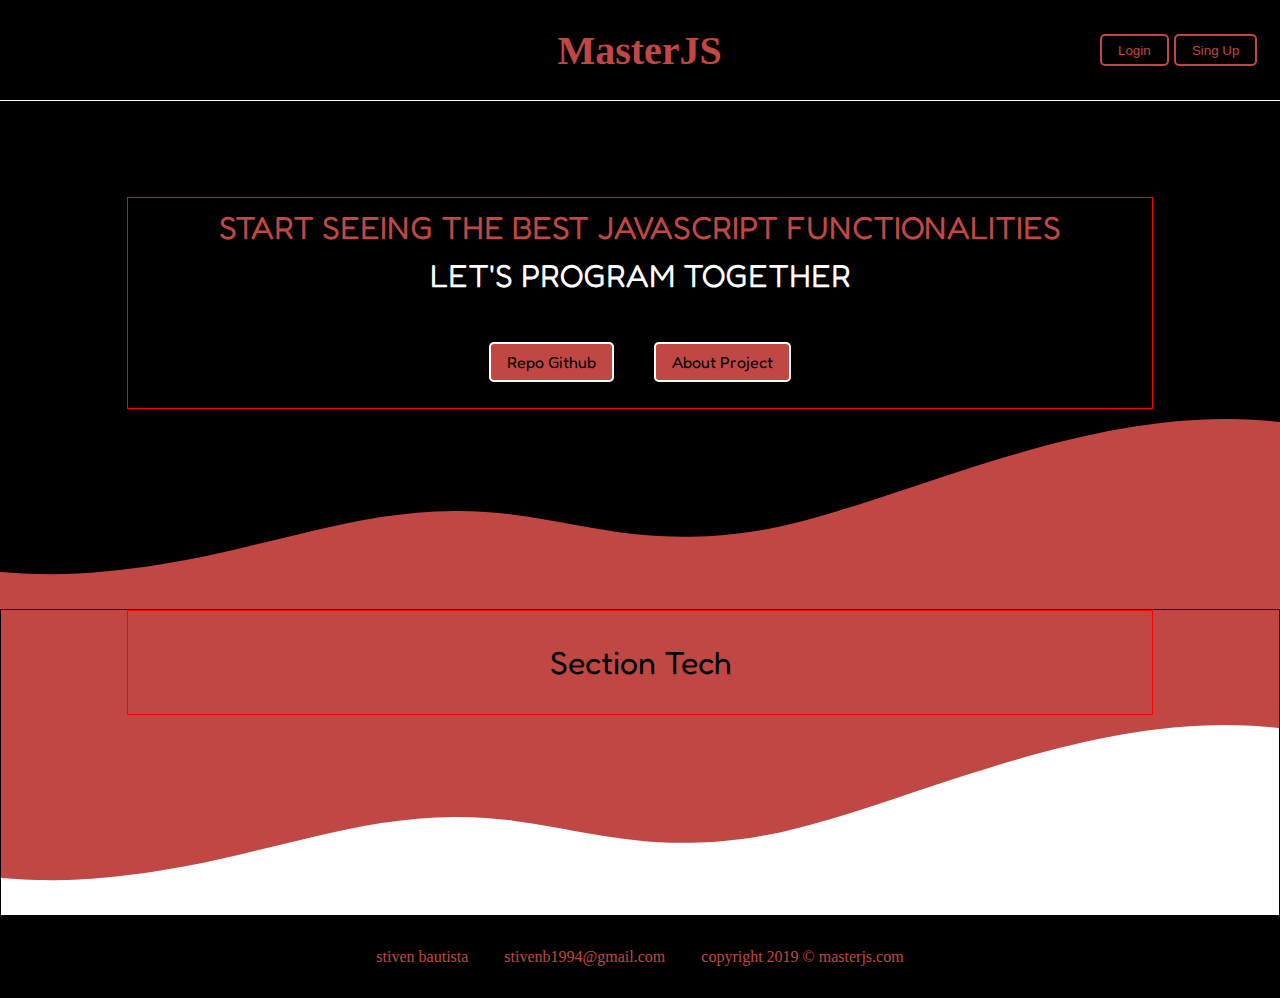
==== index.html @ a0991b19 "add first index section" ====
<!DOCTYPE html>
<html lang="en">
<head>
    <meta charset="UTF-8">
    <title>MasterJS</title>
    <meta name="viewport" content="width=device-width, initial-scale=1.0">
    <link rel="shortcut icon" href="./image/favicon.ico" type="image/x-icon">
    <link rel="stylesheet" href="./css/main.css">
    <link rel="stylesheet" href="./css/svg-style.css">
    <script type="text/javascript" src="./js/main.js"></script>
</head>
<body>
    <div class="svg">
        <svg aria-hidden="true" style="position: absolute; width: 0; height: 0; overflow: hidden;" version="1.1" xmlns="http://www.w3.org/2000/svg" xmlns:xlink="http://www.w3.org/1999/xlink">
            <defs>
                <symbol id="icon-menu" viewBox="0 0 32 32">
                    <title>menu</title>
                    <path fill="#C14744" d="M2 6h28v6h-28zM2 14h28v6h-28zM2 22h28v6h-28z"></path>
                </symbol>
                <symbol id="icon-olas" viewBox="0 0 1000 300" preserveAspectRatio="none">
                    <path fill="#c14744" d="M 1000 299 l 2 -279 c -155 -36 -310 135 -415 164 c -102.64 28.35 -149 -32 -232 -31 c -80 1 -142 53 -229 80 c -65.54 20.34 -101 15 -126 11.61 v 54.39 z"></path> 
                    <path fill="#c14744" d="M 1000 286 l 2 -252 c -157 -43 -302 144 -405 178 c -101.11 33.38 -159 -47 -242 -46 c -80 1 -145.09 54.07 -229 87 c -65.21 25.59 -104.07 16.72 -126 10.61 v 22.39 z"></path> 
                    <path fill="#c14744" d="M 1000 300 l 1 -230.29 c -217 -12.71 -300.47 129.15 -404 156.29 c -103 27 -174 -30 -257 -29 c -80 1 -130.09 37.07 -214 70 c -61.23 24 -108 15.61 -126 10.61 v 22.39 z"></path>
                </symbol>
            </defs>
        </svg>
    </div>

    <header class="header header-index">
        <div class="header-menu">
            <button class="header__menu-button">
                <svg class="icon icon-menu"><use xlink:href="#icon-menu"></use></svg>
            </button>            
        </div>
        <div class="header-center">
            <h1 class="header-title header-title-big">MasterJS</h1>
        </div>
        <div class="header-right">           
            <button class="login-button">
                <a class="link" href="./views/login.html">login</a>
            </button>
            <button class="logout-button">
                <a class="link" href="#">sing up</a>
            </button>
        </div>
    </header>

    <section class="section section-start">
        <div class="wrapper">
            <p class="section-start__text">start seeing the best javascript functionalities</p>
            <p class="section-start__text white">let's program together</p>

            <a href="#" class="link section-start__link">
                <span class="section-start__button">
                    repo github
                </span>
            </a>
            <a href="#" class="link section-start__link">
                <span class="section-start__button">
                    about project
                </span>
            </a>
        </div>
        <div class="waves-shape-wrap" data-front="" data-style="waves_opacity_alt" data-position="bottom" bis_skin_checked="1">
            <svg class="waves-shape" ><use xlink:href="#icon-olas"></use></svg>
        </div>
    </section>

    <section class="section section-tech">
        <div class="wrapper">
            <p class="section-tech__text">section tech</p>            
        </div>
        <div class="waves-shape-wrap" style="height:200px;" data-front="" data-style="waves_opacity_alt" data-position="bottom" bis_skin_checked="1">
            <svg class="waves-shape" fill="#ffffff" xmlns="http://www.w3.org/2000/svg" viewBox="0 0 1000 300" preserveAspectRatio="none">  
                <path d="M 1000 299 l 2 -279 c -155 -36 -310 135 -415 164 c -102.64 28.35 -149 -32 -232 -31 c -80 1 -142 53 -229 80 c -65.54 20.34 -101 15 -126 11.61 v 54.39 z"></path>
                <path d="M 1000 286 l 2 -252 c -157 -43 -302 144 -405 178 c -101.11 33.38 -159 -47 -242 -46 c -80 1 -145.09 54.07 -229 87 c -65.21 25.59 -104.07 16.72 -126 10.61 v 22.39 z"></path> 
                <path d="M 1000 300 l 1 -230.29 c -217 -12.71 -300.47 129.15 -404 156.29 c -103 27 -174 -30 -257 -29 c -80 1 -130.09 37.07 -214 70 c -61.23 24 -108 15.61 -126 10.61 v 22.39 z"></path>
            </svg>
        </div>
    </section>

    <footer class="footer-section">
        <ul class="footer-section__list list">
            <li class="footer-section__list-item">stiven bautista</li>            
            <li class="footer-section__list-item">stivenb1994@gmail.com</li>
            <li class="footer-section__list-item">copyright 2019 &copy; masterjs.com</li>
        </ul>
    </footer>
</body>
</html>
---- css/main.css ----
@import url('https://fonts.googleapis.com/css?family=Fredoka+One&display=swap');

.nada {
    box-sizing: border-box;
    vertical-align: middle; /*Determina la alineación vertical de los contenidos de un elemento*/
    line-height: normal; /*Permite establecer la altura de línea de los elementos*/
    box-shadow: azure;
    text-decoration: none;
    text-transform: capitalize;
    text-indent: 1em; /*Tabula desde la izquierda la primera línea del texto original*/
    letter-spacing: .2em; /*Permite establecer el espacio entre las letras que forman las palabras del texto*/
    word-spacing: .4em; /*Permite establecer el espacio entre las palabras que forman el texto*/
    white-space: normal; /*Establece el tratamiento de los espacios en blanco del texto*/
}
/* Pseudo-elementos css  :first-line, :first-letter */
/* Pseudo-clases css :link, :visited, :hover, :active | :focus */
/* :nth-child(odd) or (even) or numero (2)  || :first-child or :last-child */
/* (vh) medida view height del viuport, (vw) medida view weight del viuport */
body {
    margin: 0;
    padding: 0;
    font-size: 10px;
    height: 100vh;
    font-family: 'Times New Roman', Times, serif;
    /* display: flex;
    flex-direction: column;
    justify-content: start; */
}

.header {
    background-color: #000;
    display: flex;
    justify-content: space-between;
    align-items: center;
    height: 60px;
    padding: 0 2em;
    border-bottom: 1px solid #FFF;
}

.header-index {
    height: 10em;
}

.header-menu {
    width: 162px;
}

.header__menu-button {
    padding: 0;
    background: transparent;
    border: none;
    cursor: pointer;
}

.header-left {
    display: flex;
    align-items: center;
}

.header-right {
    display: flex;
    align-items: center;
    justify-content: space-around;
    /* width: 120px; */
    /* margin-right: 1.5em; */
}

.header-center {
    /* margin-left: 1.5em; */
}

.header-title {
    font-size: 1.5rem;
    display: inline-block;
    color: #C14744;
}

.header-title-big {
    font-size: 2.5rem;
}

.login-button, .logout-button {
    border: 2px solid #C14744;
    color: #C14744;
    border-radius: 5px;
    margin: 0 .2em;
    padding: .5em 1.2em;
    background: #000;
}

.header-form {
    display: inline-block;
    margin-left: 2em;
}

.header-search {
    width: 250px;
    padding: .4em;
    border: none;
    border-radius: 3px;
}

.header__img {
    width: 35px;
    border-radius: 50%;
    border: 2px solid #C14744;
    cursor: pointer;
}

.header-nav {

}

.header__btn-add, .header__btn-projects {
    background: transparent;
    border: none;
    cursor: pointer;
}

.list {
    list-style-type: none;
    margin: auto 2em;
    padding: 0;
}

.header-nav-list {
    display: inline-block;
    border: 1px solid;
    text-align: center;
}

.header-nav-list-link {
    font-size: 1rem;
    display: inline-block;
    padding: .5em;
    font-weight: bold;
    transition: 1s;
}

.wrapper {
    border: 1px solid red;
    max-width: 1024px;
    margin: 0 auto;
}

.section {
    font-size: 2rem;
    text-align: center;
    font-family: 'Fredoka One', cursive;
}

.section-start {
    padding-top: 3em;
    color: #C14744;
    text-transform: uppercase;
    background-color: #000;
}

.section-tech {
    border: 1px solid #000;
    color: #000;
    background-color: #C14744;
    text-transform: capitalize;
}

.section-start__text {
    margin: .3em 0;
}

.section-tech__text {
    text-align: center;
}

.link {
    text-decoration: none;
    text-transform: capitalize;
    color: #C14744;
}

.white {
    color: #FFF;
}

.section-start__link {
    display: inline-block;
    margin: 1em 0;
}

.section-start__button {
    border: 2px solid #FFF;
    padding: .5em 1em;
    font-size: 1rem;
    color: #000;
    border-radius: 5px;
    margin: 0 1em;
    text-transform: capitalize;
    background-color: #C14744;
}

.section-start__button:hover {
    transform: scale(0.5);
}

.waves-shape-wrap {
    height: 200px;
    z-index: 3;
    transform: translateZ(0);
    vertical-align: baseline;
    font-size: 100%;
}
.waves-shape {
    width: 100%;
    left: 0;
    bottom: 0;
    height: 100%;
    position: absolute;
}

.footer-section {
    background: aqua;
    text-align: center;
    background: #000;
    font-size: 1rem;
}

.footer-section__list {
    padding: 1em;
}

.footer-section__list-item {
    display: inline-block;
    margin: 1em;
    color: #C14744;
}

.section-login {
    background: #2d253a url("./image/font-login.jpg") no-repeat center bottom;
    height: 100vh;
    display: flex;
    position: relative;
    flex-direction: column;
    align-items: center;
}

.login-login__all {
    width: 400px;
    text-align: center;
    border-radius: 4px;
    box-shadow: 0 0 5px 5px rgba(0,0,0,0.1);
    margin: auto;
    font-family: fantasy;
}

.login-top {
    background: #ffc600;
    border-bottom: 5px solid #F3C010;
    padding: 1em;
    position: relative;
}

.login-form {
    padding: 1em;
    text-align: center;
    background: #fff;
    position: relative;
}

.login-image-content {
    border: 5px solid rgba(255, 198, 0, 0.4);
    width: 80px;
    height: 80px;
    border-radius: 50%;
    position: absolute;
    display: flex;
    justify-content: center;
    align-items: center;
    background-color: #FFF;
    left: 155px;
    top: -45px;
}

.login-title {
    font-size: 2.5rem;
    margin-top: 1em;
    margin-bottom: .5em;
    font-family: fantasy;
    color: #2d253a;
}

.login-form__user, .login-form__password, .login-form__submit, .login-form__cancel {
    display: inline-block;
    border: 2px solid #99B0F0;
    border-radius: 5px;
    padding: .7em;
    margin: .5em;
    text-transform: capitalize;
    font-size: 1rem;
}

.login-form__user, .login-form__password {
    width: 320px;
    background: rgba(160, 150, 150, 0.2);
    font-family: fantasy;
}

.login-form__user:focus, .login-form__password:focus {
    border: 2px solid #4D78F0;
    outline: none; /* quita el borde por defecto del input */    
}

.link-btn-cancel {
    color: #2d253a;
}

.login-form__submit, .login-form__cancel {
    width: 45%;
    height: 50px;
    cursor: pointer;
    background: #ffc600;
    margin: .5em 0;
    border: 2px solid #F3C010;
    border-radius: 2px;
    font-family: fantasy;
    font-size: 1.2rem;
    color: #2d253a;
    padding: .3em;
}

.login-form__submit:focus, .login-form__cancel:focus, .login-form__submit:hover, .login-form__cancel:hover {
    border: 2px solid #4D78F0;
}

.copyright-message {
    color: #FFF;
    position: absolute;
    font-family: cursive;
    font-size: .7rem;
    bottom: -25px;
    left: 0;
    width: 100%;
}

.error-message {
    color: #FFF;
    position: absolute;
    font-size: 1rem;
    font-family: fantasy;
    letter-spacing: .4px;
    padding: .5em 2em;
    border-radius: 5px;
    background: #1e8449;
    text-align: center;
    box-shadow: 0 0 5px 5px rgba(0,0,0,0.1);
    transition: .5s;
    left: 0%;
    visibility: hidden;
}

.visible {
    visibility: visible;
    left: 40%;
}

.element-absolute {
    position: absolute;
    cursor: pointer;
    left: 10px;
    top: 9px;
}

@media screen and (min-width: 500px) {
    
}

@media screen and (min-width: 768px) {
    .icon-menu {
        visibility: hidden;
    }
}
---- css/svg-style.css ----
.svg {
    display: none;
}

.icon {
    display: inline-block;
    width: 1em;
    height: 1em;
    stroke-width: 0;
    stroke: currentColor;
    fill: currentColor;
}

.icon-plus {
    width: 1.5em;
    height: 1.5em;
}

.icon-stack, .icon-menu {
    width: 1.8em;
    height: 1.8em;
}

.icon-enter, .icon-cancel-circle {
    vertical-align: middle;
    margin-right: .1em;
}

.icon-key2 {
    width: 4em;
    height: 4em;
}
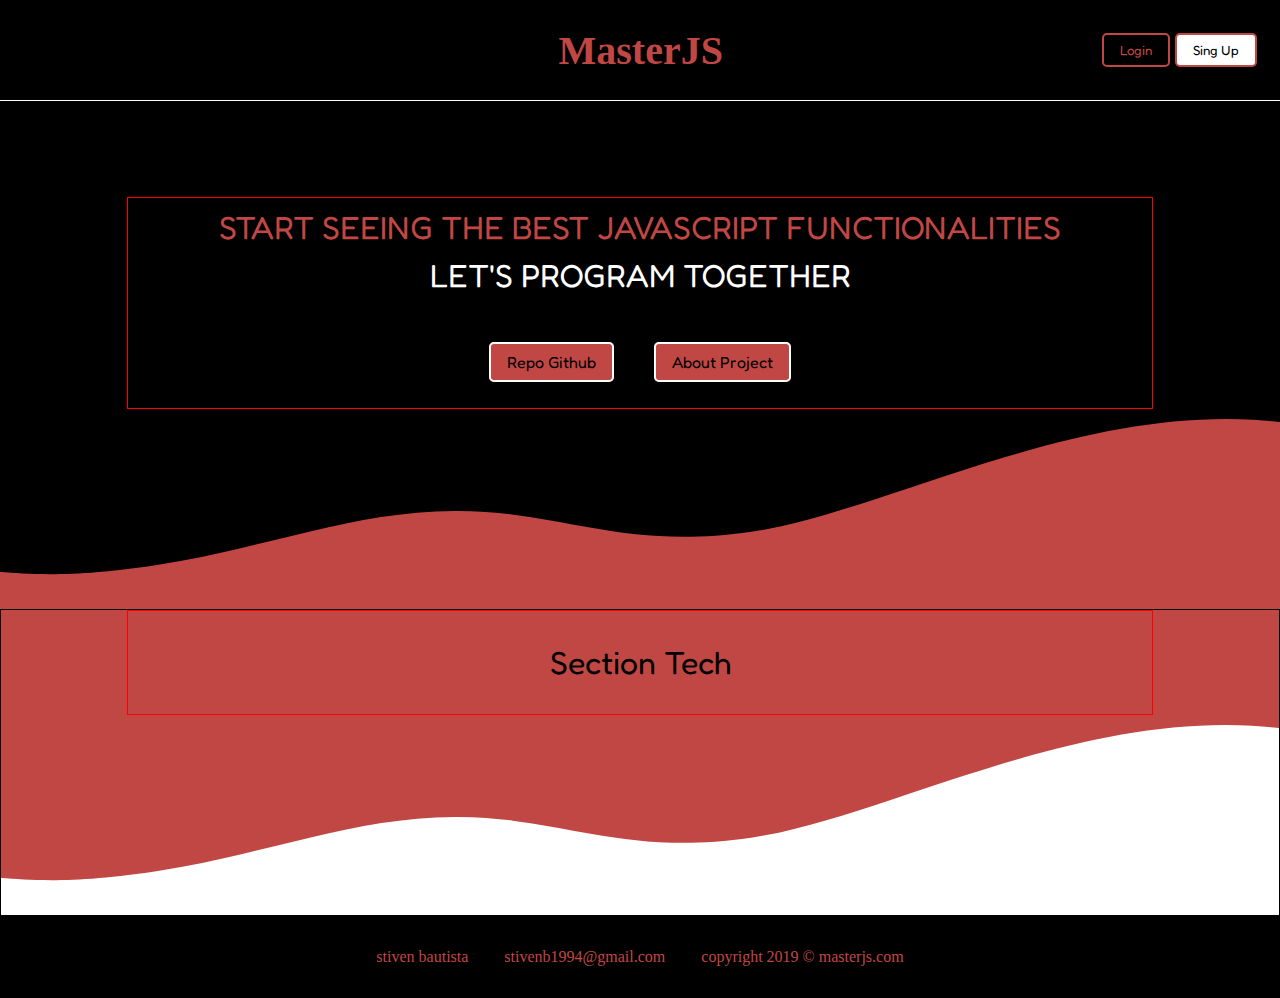
==== commit 6031fda9: "add css variables and resolve bug" ====
--- a/index.html
+++ b/index.html
@@ -18,9 +18,9 @@
                     <path fill="#C14744" d="M2 6h28v6h-28zM2 14h28v6h-28zM2 22h28v6h-28z"></path>
                 </symbol>
                 <symbol id="icon-olas" viewBox="0 0 1000 300" preserveAspectRatio="none">
-                    <path fill="#c14744" d="M 1000 299 l 2 -279 c -155 -36 -310 135 -415 164 c -102.64 28.35 -149 -32 -232 -31 c -80 1 -142 53 -229 80 c -65.54 20.34 -101 15 -126 11.61 v 54.39 z"></path> 
-                    <path fill="#c14744" d="M 1000 286 l 2 -252 c -157 -43 -302 144 -405 178 c -101.11 33.38 -159 -47 -242 -46 c -80 1 -145.09 54.07 -229 87 c -65.21 25.59 -104.07 16.72 -126 10.61 v 22.39 z"></path> 
-                    <path fill="#c14744" d="M 1000 300 l 1 -230.29 c -217 -12.71 -300.47 129.15 -404 156.29 c -103 27 -174 -30 -257 -29 c -80 1 -130.09 37.07 -214 70 c -61.23 24 -108 15.61 -126 10.61 v 22.39 z"></path>
+                    <path d="M 1000 299 l 2 -279 c -155 -36 -310 135 -415 164 c -102.64 28.35 -149 -32 -232 -31 c -80 1 -142 53 -229 80 c -65.54 20.34 -101 15 -126 11.61 v 54.39 z"></path> 
+                    <path d="M 1000 286 l 2 -252 c -157 -43 -302 144 -405 178 c -101.11 33.38 -159 -47 -242 -46 c -80 1 -145.09 54.07 -229 87 c -65.21 25.59 -104.07 16.72 -126 10.61 v 22.39 z"></path> 
+                    <path d="M 1000 300 l 1 -230.29 c -217 -12.71 -300.47 129.15 -404 156.29 c -103 27 -174 -30 -257 -29 c -80 1 -130.09 37.07 -214 70 c -61.23 24 -108 15.61 -126 10.61 v 22.39 z"></path>
                 </symbol>
             </defs>
         </svg>
@@ -35,13 +35,9 @@
         <div class="header-center">
             <h1 class="header-title header-title-big">MasterJS</h1>
         </div>
-        <div class="header-right">           
-            <button class="login-button">
-                <a class="link" href="./views/login.html">login</a>
-            </button>
-            <button class="logout-button">
-                <a class="link" href="#">sing up</a>
-            </button>
+        <div class="header-right">         
+            <a class="link" href="./views/login.html"><button class="login-button bg-color-black">login</button></a>
+            <a class="link" href="#"><button class="logout-button bg-color-white">sing up</button></a>
         </div>
     </header>
 
@@ -61,21 +57,17 @@
                 </span>
             </a>
         </div>
-        <div class="waves-shape-wrap" data-front="" data-style="waves_opacity_alt" data-position="bottom" bis_skin_checked="1">
-            <svg class="waves-shape" ><use xlink:href="#icon-olas"></use></svg>
+        <div class="waves-shape-wrap" data-style="waves_opacity_alt" data-position="bottom" bis_skin_checked="1">
+            <svg class="waves-shape" fill="#C14744"><use xlink:href="#icon-olas"></use></svg>
         </div>
     </section>
 
     <section class="section section-tech">
         <div class="wrapper">
-            <p class="section-tech__text">section tech</p>            
+            <p class="section-tech__text">section tech</p>
         </div>
-        <div class="waves-shape-wrap" style="height:200px;" data-front="" data-style="waves_opacity_alt" data-position="bottom" bis_skin_checked="1">
-            <svg class="waves-shape" fill="#ffffff" xmlns="http://www.w3.org/2000/svg" viewBox="0 0 1000 300" preserveAspectRatio="none">  
-                <path d="M 1000 299 l 2 -279 c -155 -36 -310 135 -415 164 c -102.64 28.35 -149 -32 -232 -31 c -80 1 -142 53 -229 80 c -65.54 20.34 -101 15 -126 11.61 v 54.39 z"></path>
-                <path d="M 1000 286 l 2 -252 c -157 -43 -302 144 -405 178 c -101.11 33.38 -159 -47 -242 -46 c -80 1 -145.09 54.07 -229 87 c -65.21 25.59 -104.07 16.72 -126 10.61 v 22.39 z"></path> 
-                <path d="M 1000 300 l 1 -230.29 c -217 -12.71 -300.47 129.15 -404 156.29 c -103 27 -174 -30 -257 -29 c -80 1 -130.09 37.07 -214 70 c -61.23 24 -108 15.61 -126 10.61 v 22.39 z"></path>
-            </svg>
+        <div class="waves-shape-wrap" data-style="waves_opacity_alt" data-position="bottom" bis_skin_checked="1">
+            <svg class="waves-shape" fill="#FFF"><use xlink:href="#icon-olas"></use></svg>
         </div>
     </section>
 
--- a/css/main.css
+++ b/css/main.css
@@ -1,12 +1,10 @@
-@import url('https://fonts.googleapis.com/css?family=Fredoka+One&display=swap');
+@import "variables.css";
 
 .nada {
     box-sizing: border-box;
     vertical-align: middle; /*Determina la alineación vertical de los contenidos de un elemento*/
     line-height: normal; /*Permite establecer la altura de línea de los elementos*/
     box-shadow: azure;
-    text-decoration: none;
-    text-transform: capitalize;
     text-indent: 1em; /*Tabula desde la izquierda la primera línea del texto original*/
     letter-spacing: .2em; /*Permite establecer el espacio entre las letras que forman las palabras del texto*/
     word-spacing: .4em; /*Permite establecer el espacio entre las palabras que forman el texto*/
@@ -19,22 +17,25 @@
 body {
     margin: 0;
     padding: 0;
-    font-size: 10px;
+    font-size: var(--font-size-main);
     height: 100vh;
-    font-family: 'Times New Roman', Times, serif;
-    /* display: flex;
+    font-family: var(--font-family-logo);
+}
+
+.centrado-total {
+    display: flex;
     flex-direction: column;
-    justify-content: start; */
+    justify-content: space-between;
 }
 
 .header {
-    background-color: #000;
+    background-color: var(--bg-color-first);
     display: flex;
     justify-content: space-between;
     align-items: center;
     height: 60px;
     padding: 0 2em;
-    border-bottom: 1px solid #FFF;
+    border-bottom: 1px solid var(--bg-color-third);
 }
 
 .header-index {
@@ -70,9 +71,9 @@
 }
 
 .header-title {
-    font-size: 1.5rem;
-    display: inline-block;
-    color: #C14744;
+    font-size: var(--font-size-logo);
+    display: inline-block;
+    color: var(--bg-color-second);
 }
 
 .header-title-big {
@@ -80,12 +81,23 @@
 }
 
 .login-button, .logout-button {
-    border: 2px solid #C14744;
-    color: #C14744;
+    border: 2px solid var(--bg-color-second);
+    color: var(--bg-color-second);
+    cursor: pointer;
+    text-transform: capitalize;
     border-radius: 5px;
-    margin: 0 .2em;
-    padding: .5em 1.2em;
-    background: #000;
+    margin: var(--margin-little-button);
+    padding: var(--padding-little-button);
+    font-family: var(--font-family-main);
+}
+
+.bg-color-black {
+    background-color: var(--bg-color-first);
+}
+
+.bg-color-white {
+    background-color: var(--bg-color-third);
+    color: var(--bg-color-first);
 }
 
 .header-form {
@@ -103,7 +115,7 @@
 .header__img {
     width: 35px;
     border-radius: 50%;
-    border: 2px solid #C14744;
+    border: 2px solid var(--bg-color-second);
     cursor: pointer;
 }
 
@@ -130,7 +142,7 @@
 }
 
 .header-nav-list-link {
-    font-size: 1rem;
+    font-size: var(--font-size-nav);
     display: inline-block;
     padding: .5em;
     font-weight: bold;
@@ -139,27 +151,27 @@
 
 .wrapper {
     border: 1px solid red;
-    max-width: 1024px;
+    max-width: var(--screen-large);
     margin: 0 auto;
 }
 
 .section {
-    font-size: 2rem;
-    text-align: center;
-    font-family: 'Fredoka One', cursive;
+    font-size: var(--font-size-title-section);
+    text-align: center;
+    font-family: var(--font-family-main);
 }
 
 .section-start {
     padding-top: 3em;
-    color: #C14744;
+    color: var(--bg-color-second);
     text-transform: uppercase;
-    background-color: #000;
+    background-color: var(--bg-color-first);
 }
 
 .section-tech {
     border: 1px solid #000;
-    color: #000;
-    background-color: #C14744;
+    color: var(--bg-color-first);
+    background-color: var(--bg-color-second);
     text-transform: capitalize;
 }
 
@@ -174,31 +186,30 @@
 .link {
     text-decoration: none;
     text-transform: capitalize;
-    color: #C14744;
+    color: var(--bg-color-second);
 }
 
 .white {
-    color: #FFF;
+    color: var(--bg-color-third);
 }
 
 .section-start__link {
     display: inline-block;
-    margin: 1em 0;
+    margin: 1em .5em;
 }
 
 .section-start__button {
-    border: 2px solid #FFF;
+    border: 2px solid var(--bg-color-third);
     padding: .5em 1em;
-    font-size: 1rem;
-    color: #000;
+    font-size: var(--font-size-normal-button);
+    color: var(--bg-color-first);
     border-radius: 5px;
-    margin: 0 1em;
-    text-transform: capitalize;
-    background-color: #C14744;
+    text-transform: capitalize;
+    background-color: var(--bg-color-second);
 }
 
 .section-start__button:hover {
-    transform: scale(0.5);
+    transform: scale(1.1);
 }
 
 .waves-shape-wrap {
@@ -217,9 +228,8 @@
 }
 
 .footer-section {
-    background: aqua;
-    text-align: center;
-    background: #000;
+    text-align: center;
+    background-color: var(--bg-color-first);
     font-size: 1rem;
 }
 
@@ -230,7 +240,7 @@
 .footer-section__list-item {
     display: inline-block;
     margin: 1em;
-    color: #C14744;
+    color: var(--bg-color-second);
 }
 
 .section-login {
@@ -242,18 +252,18 @@
     align-items: center;
 }
 
-.login-login__all {
+.login-all {
     width: 400px;
     text-align: center;
-    border-radius: 4px;
+    border-radius: 4px;  /*No logrado aun*/
     box-shadow: 0 0 5px 5px rgba(0,0,0,0.1);
     margin: auto;
-    font-family: fantasy;
+    font-family: var(--font-family-main);
 }
 
 .login-top {
-    background: #ffc600;
-    border-bottom: 5px solid #F3C010;
+    background-color: var(--bg-color-quarter);
+    border-bottom: 5px solid var(--bg-color-shadow-quarter);
     padding: 1em;
     position: relative;
 }
@@ -261,7 +271,7 @@
 .login-form {
     padding: 1em;
     text-align: center;
-    background: #fff;
+    background-color: var(--bg-color-third);
     position: relative;
 }
 
@@ -274,64 +284,55 @@
     display: flex;
     justify-content: center;
     align-items: center;
-    background-color: #FFF;
+    background-color: var(--bg-color-third);
     left: 155px;
     top: -45px;
 }
 
 .login-title {
-    font-size: 2.5rem;
+    font-size: var(--font-size-title-form);
     margin-top: 1em;
     margin-bottom: .5em;
-    font-family: fantasy;
-    color: #2d253a;
+    color: var(--bg-color-first);
 }
 
 .login-form__user, .login-form__password, .login-form__submit, .login-form__cancel {
     display: inline-block;
-    border: 2px solid #99B0F0;
+    border: 2px solid var(--border-color-input);
     border-radius: 5px;
-    padding: .7em;
-    margin: .5em;
-    text-transform: capitalize;
-    font-size: 1rem;
+    padding: var(--padding-input);
+    margin: var(--margin-input);
+    text-transform: capitalize;
+    font-size: var(--font-size-input-form);
 }
 
 .login-form__user, .login-form__password {
     width: 320px;
-    background: rgba(160, 150, 150, 0.2);
-    font-family: fantasy;
-}
-
-.login-form__user:focus, .login-form__password:focus {
-    border: 2px solid #4D78F0;
-    outline: none; /* quita el borde por defecto del input */    
-}
-
-.link-btn-cancel {
-    color: #2d253a;
+    background: var(--bg-color-input);
+    font-family: var(--font-family-main);
 }
 
 .login-form__submit, .login-form__cancel {
     width: 45%;
     height: 50px;
     cursor: pointer;
-    background: #ffc600;
+    background-color: var(--bg-color-quarter);
     margin: .5em 0;
-    border: 2px solid #F3C010;
+    border: 2px solid var(--bg-color-shadow-quarter);
     border-radius: 2px;
-    font-family: fantasy;
+    font-family: var(--font-family-main);
     font-size: 1.2rem;
-    color: #2d253a;
+    color: var(--bg-color-first);
     padding: .3em;
 }
 
-.login-form__submit:focus, .login-form__cancel:focus, .login-form__submit:hover, .login-form__cancel:hover {
-    border: 2px solid #4D78F0;
+.login-form__user:focus, .login-form__password:focus, .login-form__submit:focus, .login-form__cancel:focus, .login-form__submit:hover, .login-form__cancel:hover {
+    border: 2px solid var(--border-color-imput-focus);
+    outline: none; /* quita el borde por defecto del input */    
 }
 
 .copyright-message {
-    color: #FFF;
+    color: var(--bg-color-third);
     position: absolute;
     font-family: cursive;
     font-size: .7rem;
@@ -341,14 +342,14 @@
 }
 
 .error-message {
-    color: #FFF;
+    color: var(--bg-color-third);
     position: absolute;
     font-size: 1rem;
-    font-family: fantasy;
+    font-family: var(--font-family-main);
     letter-spacing: .4px;
     padding: .5em 2em;
     border-radius: 5px;
-    background: #1e8449;
+    background-color: var(--bg-color-popup);
     text-align: center;
     box-shadow: 0 0 5px 5px rgba(0,0,0,0.1);
     transition: .5s;
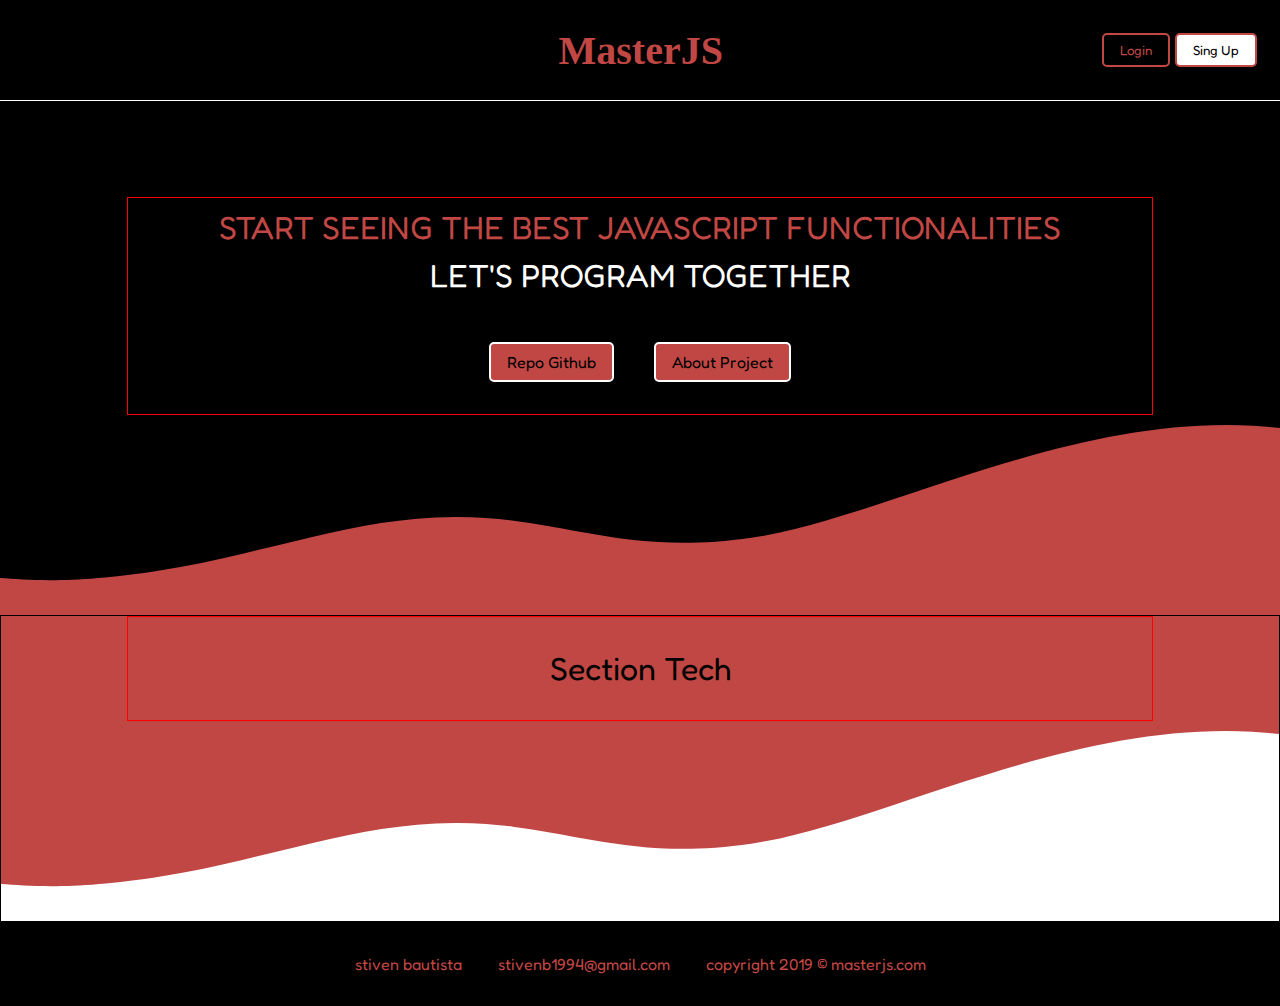
==== commit 9842643f: "add index and login  responsive design" ====
--- a/index.html
+++ b/index.html
@@ -37,7 +37,7 @@
         </div>
         <div class="header-right">         
             <a class="link" href="./views/login.html"><button class="login-button bg-color-black">login</button></a>
-            <a class="link" href="#"><button class="logout-button bg-color-white">sing up</button></a>
+            <a class="link" href="#"><button class="singup-button bg-color-white">sing up</button></a>
         </div>
     </header>
 
--- a/css/main.css
+++ b/css/main.css
@@ -31,6 +31,7 @@
 .header {
     background-color: var(--bg-color-first);
     display: flex;
+    position: relative;
     justify-content: space-between;
     align-items: center;
     height: 60px;
@@ -38,16 +39,13 @@
     border-bottom: 1px solid var(--bg-color-third);
 }
 
-.header-index {
-    height: 10em;
-}
-
 .header-menu {
-    width: 162px;
+    width: 24px;
+    position: absolute;
 }
 
 .header__menu-button {
-    padding: 0;
+    padding: var(--padding-none);
     background: transparent;
     border: none;
     cursor: pointer;
@@ -59,35 +57,26 @@
 }
 
 .header-right {
-    display: flex;
-    align-items: center;
-    justify-content: space-around;
-    /* width: 120px; */
-    /* margin-right: 1.5em; */
+    display: none;
 }
 
 .header-center {
-    /* margin-left: 1.5em; */
+    margin: auto;
 }
 
 .header-title {
-    font-size: var(--font-size-logo);
-    display: inline-block;
+    font-size: var(--font-size-medium);
     color: var(--bg-color-second);
 }
 
-.header-title-big {
-    font-size: 2.5rem;
-}
-
-.login-button, .logout-button {
+.login-button, .singup-button {
     border: 2px solid var(--bg-color-second);
     color: var(--bg-color-second);
     cursor: pointer;
     text-transform: capitalize;
     border-radius: 5px;
-    margin: var(--margin-little-button);
-    padding: var(--padding-little-button);
+    margin: 0 .2em;
+    padding: .5em 1.2em;
     font-family: var(--font-family-main);
 }
 
@@ -100,69 +89,19 @@
     color: var(--bg-color-first);
 }
 
-.header-form {
-    display: inline-block;
-    margin-left: 2em;
-}
-
-.header-search {
-    width: 250px;
-    padding: .4em;
-    border: none;
-    border-radius: 3px;
-}
-
-.header__img {
-    width: 35px;
-    border-radius: 50%;
-    border: 2px solid var(--bg-color-second);
-    cursor: pointer;
-}
-
-.header-nav {
-
-}
-
-.header__btn-add, .header__btn-projects {
-    background: transparent;
-    border: none;
-    cursor: pointer;
-}
-
-.list {
-    list-style-type: none;
-    margin: auto 2em;
-    padding: 0;
-}
-
-.header-nav-list {
-    display: inline-block;
-    border: 1px solid;
-    text-align: center;
-}
-
-.header-nav-list-link {
-    font-size: var(--font-size-nav);
-    display: inline-block;
-    padding: .5em;
-    font-weight: bold;
-    transition: 1s;
-}
-
 .wrapper {
     border: 1px solid red;
-    max-width: var(--screen-large);
-    margin: 0 auto;
+    margin: var(--margin-movile);
 }
 
 .section {
-    font-size: var(--font-size-title-section);
+    font-size: var(--font-size-medium);
     text-align: center;
     font-family: var(--font-family-main);
 }
 
 .section-start {
-    padding-top: 3em;
+    padding-top: var(--padding-normal);
     color: var(--bg-color-second);
     text-transform: uppercase;
     background-color: var(--bg-color-first);
@@ -175,18 +114,8 @@
     text-transform: capitalize;
 }
 
-.section-start__text {
-    margin: .3em 0;
-}
-
 .section-tech__text {
     text-align: center;
-}
-
-.link {
-    text-decoration: none;
-    text-transform: capitalize;
-    color: var(--bg-color-second);
 }
 
 .white {
@@ -195,21 +124,20 @@
 
 .section-start__link {
     display: inline-block;
-    margin: 1em .5em;
+    margin: var(--margin-small);
+    transition: .2s;
 }
 
 .section-start__button {
+    display: inline-block;
+    width: 180px;
     border: 2px solid var(--bg-color-third);
-    padding: .5em 1em;
-    font-size: var(--font-size-normal-button);
+    padding: var(--padding-small);
+    font-size: var(--font-size-small);
     color: var(--bg-color-first);
     border-radius: 5px;
     text-transform: capitalize;
     background-color: var(--bg-color-second);
-}
-
-.section-start__button:hover {
-    transform: scale(1.1);
 }
 
 .waves-shape-wrap {
@@ -219,6 +147,7 @@
     vertical-align: baseline;
     font-size: 100%;
 }
+
 .waves-shape {
     width: 100%;
     left: 0;
@@ -230,16 +159,18 @@
 .footer-section {
     text-align: center;
     background-color: var(--bg-color-first);
-    font-size: 1rem;
+    font-size: .8rem;
+    font-family: var(--font-family-main);
 }
 
 .footer-section__list {
-    padding: 1em;
+    padding: var(--padding-normal);
+    margin: 0;
 }
 
 .footer-section__list-item {
     display: inline-block;
-    margin: 1em;
+    margin: var(--margin-small);
     color: var(--bg-color-second);
 }
 
@@ -253,7 +184,7 @@
 }
 
 .login-all {
-    width: 400px;
+    width: 300px;
     text-align: center;
     border-radius: 4px;  /*No logrado aun*/
     box-shadow: 0 0 5px 5px rgba(0,0,0,0.1);
@@ -264,12 +195,12 @@
 .login-top {
     background-color: var(--bg-color-quarter);
     border-bottom: 5px solid var(--bg-color-shadow-quarter);
-    padding: 1em;
+    padding: var(--padding-normal);
     position: relative;
 }
 
 .login-form {
-    padding: 1em;
+    padding: var(--padding-normal);
     text-align: center;
     background-color: var(--bg-color-third);
     position: relative;
@@ -285,14 +216,14 @@
     justify-content: center;
     align-items: center;
     background-color: var(--bg-color-third);
-    left: 155px;
+    left: 105px;
     top: -45px;
 }
 
 .login-title {
-    font-size: var(--font-size-title-form);
-    margin-top: 1em;
-    margin-bottom: .5em;
+    font-size: var(--font-size-extra-large);
+    margin-top: var(--margin-middle);
+    margin-bottom: var(--margin-extra-small);
     color: var(--bg-color-first);
 }
 
@@ -300,14 +231,14 @@
     display: inline-block;
     border: 2px solid var(--border-color-input);
     border-radius: 5px;
-    padding: var(--padding-input);
-    margin: var(--margin-input);
+    padding: var(--padding-small);
+    margin: var(--margin-small);
     text-transform: capitalize;
-    font-size: var(--font-size-input-form);
+    font-size: var(--font-size-small);
 }
 
 .login-form__user, .login-form__password {
-    width: 320px;
+    width: 235px;
     background: var(--bg-color-input);
     font-family: var(--font-family-main);
 }
@@ -321,21 +252,21 @@
     border: 2px solid var(--bg-color-shadow-quarter);
     border-radius: 2px;
     font-family: var(--font-family-main);
-    font-size: 1.2rem;
+    font-size: var(--font-size-small);
     color: var(--bg-color-first);
     padding: .3em;
 }
 
 .login-form__user:focus, .login-form__password:focus, .login-form__submit:focus, .login-form__cancel:focus, .login-form__submit:hover, .login-form__cancel:hover {
     border: 2px solid var(--border-color-imput-focus);
-    outline: none; /* quita el borde por defecto del input */    
+    outline: none; /* quita el borde por defecto del input */
 }
 
 .copyright-message {
     color: var(--bg-color-third);
     position: absolute;
-    font-family: cursive;
-    font-size: .7rem;
+    font-family: var(--font-family-alternative);
+    font-size: var(--font-size-extra-small);
     bottom: -25px;
     left: 0;
     width: 100%;
@@ -344,10 +275,11 @@
 .error-message {
     color: var(--bg-color-third);
     position: absolute;
-    font-size: 1rem;
+    font-size: var(--font-size-extra-small);
     font-family: var(--font-family-main);
     letter-spacing: .4px;
-    padding: .5em 2em;
+    padding: var(--padding-normal-box);
+    padding-left: var(--padding-large);
     border-radius: 5px;
     background-color: var(--bg-color-popup);
     text-align: center;
@@ -359,7 +291,7 @@
 
 .visible {
     visibility: visible;
-    left: 40%;
+    left: 20%;
 }
 
 .element-absolute {
@@ -369,12 +301,171 @@
     top: 9px;
 }
 
-@media screen and (min-width: 500px) {
-    
-}
 
 @media screen and (min-width: 768px) {
     .icon-menu {
         visibility: hidden;
     }
+}
+
+@media screen and (min-width: 1024px) {
+    
+    .header-index {
+        height: 10em;
+    }
+    
+    .header-menu {
+        width: 162px;
+        position: relative;
+    }
+    
+    .header-right {
+        display: flex;
+        align-items: center;
+        justify-content: space-around;
+        /* width: 120px; */
+        /* margin-right: 1.5em; */
+    }
+    
+    .header-title-big {
+        font-size: var(--font-size-extra-large);
+    }
+
+    /* ++++++++++++++++++++++++++++ */
+    
+    .header-form {
+        display: inline-block;
+        margin-left: 2em;
+    }
+    
+    .header-search {
+        width: 250px;
+        padding: var(--padding-small);
+        border: none;
+        border-radius: 3px;
+        text-transform: capitalize;
+        font-family: var(--font-family-main);
+    }
+    
+    .header__img {
+        width: 35px;
+        border-radius: 50%;
+        border: 2px solid var(--bg-color-second);
+        cursor: pointer;
+    }
+    
+    .header-nav {
+    
+    }
+    
+    .header__btn-add, .header__btn-projects {
+        background: transparent;
+        border: none;
+        cursor: pointer;
+    }
+    
+    .link {
+        text-decoration: none;
+        text-transform: capitalize;
+        color: var(--bg-color-second);
+    }
+    
+    .list {
+        list-style-type: none;
+        margin: var(--margin-list);
+        padding: var(--padding-none);
+    }
+    
+    .header-nav-list {
+        display: inline-block;
+        border: 1px solid;
+        text-align: center;
+        font-family: var(--font-family-main);
+        letter-spacing: .1em;
+        font-size: .8rem;
+    }
+    
+    .list-selected {
+        border: 1px solid var(--bg-color-third);
+    }
+    
+    .selected-item {
+        color: var(--bg-color-third);
+    }
+    
+    .header-nav-list-link {    
+        display: inline-block;
+        padding: var(--padding-extra-small);
+        font-weight: bold;
+        transition: 1s;
+    }
+
+    /* ++++++++++++++++++++++++++++ */
+    
+    .wrapper {
+        max-width: var(--screen-large);
+        margin: var(--margin-orizontal-center);
+    }
+    
+    .section {
+        font-size: var(--font-size-large);
+    }
+    
+    .section-start {
+        padding-top: var(--padding-extra-large);
+    }
+    
+    .section-start__text {
+        margin: var(--margin-title-section);
+    }
+    
+    .section-start__link {
+        margin: var(--margin-normal-box);
+    }
+    
+    .section-start__link:hover {
+        transform: scale(1.2);
+    }
+    
+    .section-start__button {
+        width: auto;
+        padding: var(--padding-normal-box);
+    }
+    
+    .footer-section {
+        font-size: var(--font-size-small);
+    }
+    
+    .footer-section__list {
+        padding: var(--padding-normal);
+    }
+    
+    .footer-section__list-item {
+        margin: var(--margin-normal);
+    }
+    
+    .login-all {
+        width: 400px;
+    }
+    
+    .login-image-content {
+        left: 155px;
+    }
+    
+    .login-title {
+        margin-top: var(--margin-normal);
+        margin-bottom: var(--margin-small);
+    }
+    
+    .login-form__user, .login-form__password {
+        width: 320px;
+    }
+    
+    .error-message {
+        font-size: var(--font-size-small);
+    }
+
+    .visible {
+        left: 40%;
+    }
 }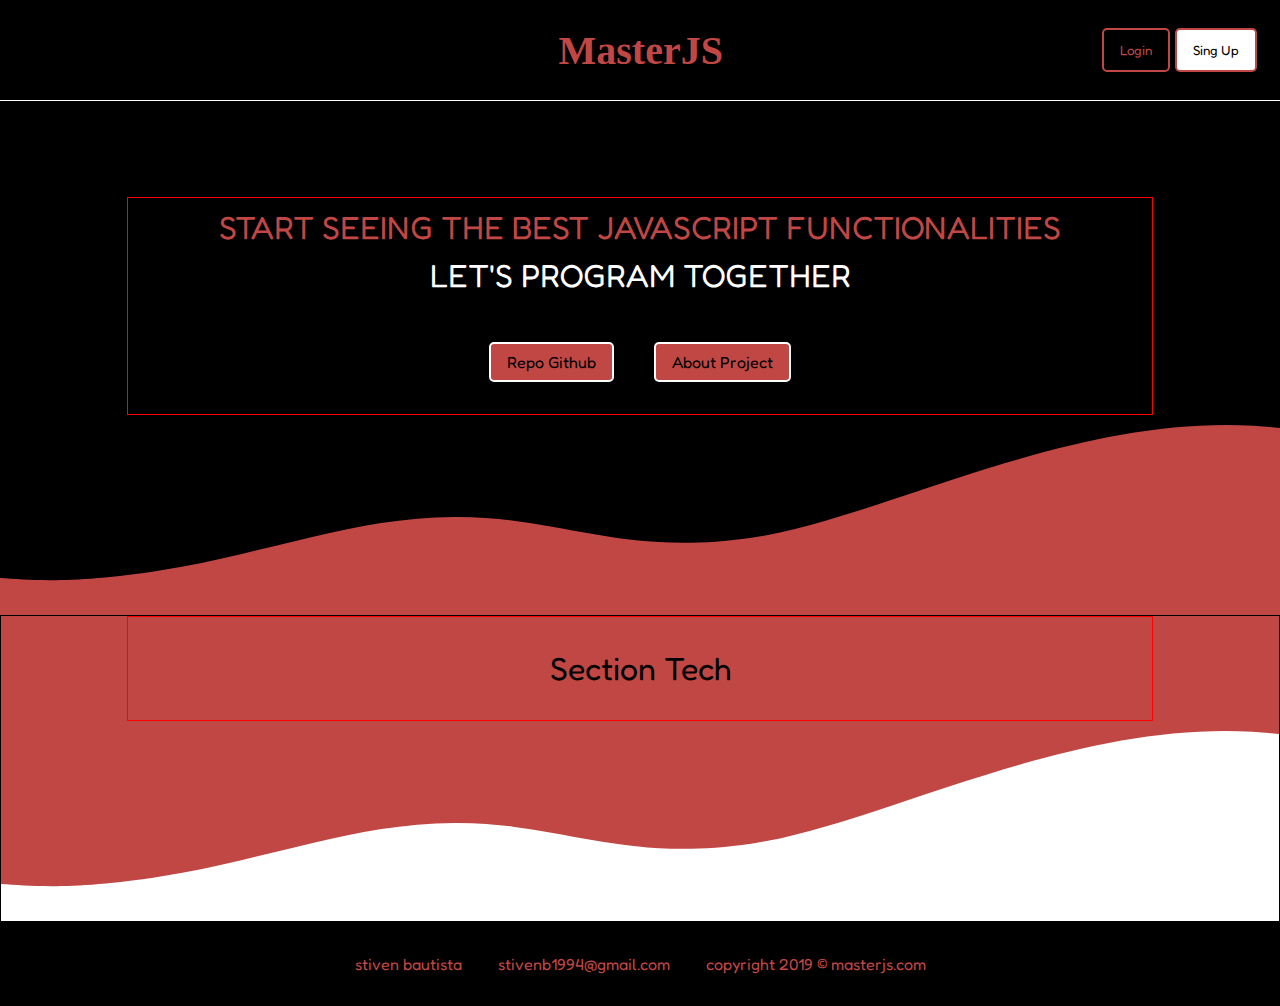
==== commit e4513aab: "add basic menu movil" ====
--- a/index.html
+++ b/index.html
@@ -5,8 +5,8 @@
     <title>MasterJS</title>
     <meta name="viewport" content="width=device-width, initial-scale=1.0">
     <link rel="shortcut icon" href="./image/favicon.ico" type="image/x-icon">
-    <link rel="stylesheet" href="./css/main.css">
-    <link rel="stylesheet" href="./css/svg-style.css">
+    <link rel="stylesheet" href="./css/styles/main.css">
+    <link rel="stylesheet" href="./css/styles/svg-style.css">
     <script type="text/javascript" src="./js/main.js"></script>
 </head>
 <body>
@@ -22,13 +22,25 @@
                     <path d="M 1000 286 l 2 -252 c -157 -43 -302 144 -405 178 c -101.11 33.38 -159 -47 -242 -46 c -80 1 -145.09 54.07 -229 87 c -65.21 25.59 -104.07 16.72 -126 10.61 v 22.39 z"></path> 
                     <path d="M 1000 300 l 1 -230.29 c -217 -12.71 -300.47 129.15 -404 156.29 c -103 27 -174 -30 -257 -29 c -80 1 -130.09 37.07 -214 70 c -61.23 24 -108 15.61 -126 10.61 v 22.39 z"></path>
                 </symbol>
+                <symbol id="icon-cross" viewBox="0 0 32 32">
+                    <title>cross</title>
+                    <path fill="#C14744" d="M31.708 25.708c-0-0-0-0-0-0l-9.708-9.708 9.708-9.708c0-0 0-0 0-0 0.105-0.105 0.18-0.227 0.229-0.357 0.133-0.356 0.057-0.771-0.229-1.057l-4.586-4.586c-0.286-0.286-0.702-0.361-1.057-0.229-0.13 0.048-0.252 0.124-0.357 0.228 0 0-0 0-0 0l-9.708 9.708-9.708-9.708c-0-0-0-0-0-0-0.105-0.104-0.227-0.18-0.357-0.228-0.356-0.133-0.771-0.057-1.057 0.229l-4.586 4.586c-0.286 0.286-0.361 0.702-0.229 1.057 0.049 0.13 0.124 0.252 0.229 0.357 0 0 0 0 0 0l9.708 9.708-9.708 9.708c-0 0-0 0-0 0-0.104 0.105-0.18 0.227-0.229 0.357-0.133 0.355-0.057 0.771 0.229 1.057l4.586 4.586c0.286 0.286 0.702 0.361 1.057 0.229 0.13-0.049 0.252-0.124 0.357-0.229 0-0 0-0 0-0l9.708-9.708 9.708 9.708c0 0 0 0 0 0 0.105 0.105 0.227 0.18 0.357 0.229 0.356 0.133 0.771 0.057 1.057-0.229l4.586-4.586c0.286-0.286 0.362-0.702 0.229-1.057-0.049-0.13-0.124-0.252-0.229-0.357z"></path>
+                </symbol>
             </defs>
         </svg>
     </div>
-
+    <div id="js-menu-movile" class="menu-movile">
+        <button id="js-menu-close-btn" class="header__menu-button">
+            <svg class="icon icon-cross"><use xlink:href="#icon-cross"></use></svg>
+        </button>  
+        <div>
+            <a class="link link-movile" href="./views/login.html"><button class="login-button bg-color-black">login</button></a>
+            <a class="link link-movile" href="#"><button class="singup-button bg-color-white">sing up</button></a>
+        </div>
+    </div>
     <header class="header header-index">
         <div class="header-menu">
-            <button class="header__menu-button">
+            <button id="js-menu-btn" class="header__menu-button">
                 <svg class="icon icon-menu"><use xlink:href="#icon-menu"></use></svg>
             </button>            
         </div>
--- a/css/styles/main.css
+++ b/css/styles/main.css
@@ -0,0 +1,433 @@
+@import "variables.css";
+
+.nada {
+    box-sizing: border-box;
+    vertical-align: middle; /*Determina la alineación vertical de los contenidos de un elemento*/
+    line-height: normal; /*Permite establecer la altura de línea de los elementos*/
+    box-shadow: azure;
+    text-indent: 1em; /*Tabula desde la izquierda la primera línea del texto original*/
+    letter-spacing: .2em; /*Permite establecer el espacio entre las letras que forman las palabras del texto*/
+    word-spacing: .4em; /*Permite establecer el espacio entre las palabras que forman el texto*/
+    white-space: normal; /*Establece el tratamiento de los espacios en blanco del texto*/
+}
+/* Pseudo-elementos css  :first-line, :first-letter */
+/* Pseudo-clases css :link, :visited, :hover, :active | :focus */
+/* :nth-child(odd) or (even) or numero (2)  || :first-child or :last-child */
+/* (vh) medida view height del viuport, (vw) medida view weight del viuport */
+body {
+    margin: 0;
+    padding: 0;
+    font-size: var(--font-size-main);
+    height: 100vh;
+    font-family: var(--font-family-logo);
+    position: relative;
+}
+
+.header {
+    background-color: var(--bg-color-first);
+    display: flex;
+    position: relative;
+    justify-content: space-between;
+    align-items: center;
+    height: 60px;
+    padding: 0 2em;
+    border-bottom: 1px solid var(--bg-color-third);
+}
+
+.static {
+    position: fixed;
+}
+
+.menu-movile {
+    position: fixed;
+    border: 1px solid #FFF;
+    height: 100%;
+    padding: 2em;
+    background: rgba(0, 0, 0, .8);
+    transition: .5s;
+    left: -295px;
+    z-index: 1;
+}
+
+.show-menu {
+    left: 0;
+}
+
+.header-menu {
+    width: 24px;
+    position: absolute;
+}
+
+.header__menu-button {
+    padding: var(--padding-none);
+    background: transparent;
+    border: none;
+    cursor: pointer;
+}
+
+.header-left {
+    display: flex;
+    align-items: center;
+}
+
+.header-right {
+    display: none;
+}
+
+.header-center {
+    margin: auto;
+}
+
+.header-title {
+    font-size: var(--font-size-medium);
+    color: var(--bg-color-second);
+}
+
+.login-button, .singup-button {
+    display: inline-block;
+    border: 2px solid var(--bg-color-second);
+    color: var(--bg-color-second);
+    cursor: pointer;
+    text-transform: capitalize;
+    border-radius: 5px;
+    width: 17em;
+    line-height: 2em;
+    margin: 1em;
+    padding: .5em 1.2em;
+    font-family: var(--font-family-main);
+}
+
+.link {
+    text-decoration: none;
+    text-transform: capitalize;
+    color: var(--bg-color-second);
+}
+
+.link-movile {
+    display: inherit;
+}
+
+.bg-color-black {
+    background-color: var(--bg-color-first);
+}
+
+.bg-color-white {
+    background-color: var(--bg-color-third);
+    color: var(--bg-color-first);
+}
+
+.wrapper {
+    border: 1px solid red;
+    margin: var(--margin-movile);
+}
+
+.section {
+    font-size: var(--font-size-medium);
+    text-align: center;
+    font-family: var(--font-family-main);
+}
+
+.section-start {
+    padding-top: var(--padding-normal);
+    color: var(--bg-color-second);
+    text-transform: uppercase;
+    background-color: var(--bg-color-first);
+}
+
+.section-tech {
+    border: 1px solid #000;
+    color: var(--bg-color-first);
+    background-color: var(--bg-color-second);
+    text-transform: capitalize;
+}
+
+.section-tech__text {
+    text-align: center;
+}
+
+.white {
+    color: var(--bg-color-third);
+}
+
+.section-start__link {
+    display: inline-block;
+    margin: var(--margin-small);
+    transition: .2s;
+}
+
+.section-start__button {
+    display: inline-block;
+    width: 180px;
+    border: 2px solid var(--bg-color-third);
+    padding: var(--padding-small);
+    font-size: var(--font-size-small);
+    color: var(--bg-color-first);
+    border-radius: 5px;
+    text-transform: capitalize;
+    background-color: var(--bg-color-second);
+}
+
+.waves-shape-wrap {
+    height: 200px;
+    z-index: 3;
+    transform: translateZ(0);
+    vertical-align: baseline;
+    font-size: 100%;
+}
+
+.waves-shape {
+    width: 100%;
+    left: 0;
+    bottom: 0;
+    height: 100%;
+    position: absolute;
+}
+
+.footer-section {
+    text-align: center;
+    background-color: var(--bg-color-first);
+    font-size: .8rem;
+    font-family: var(--font-family-main);
+}
+
+.footer-section__list {
+    padding: var(--padding-normal);
+    margin: 0;
+}
+
+.footer-section__list-item {
+    display: inline-block;
+    margin: var(--margin-small);
+    color: var(--bg-color-second);
+}
+
+.section-login {
+    background: #2d253a url("../image/font-login.jpg") no-repeat center bottom;
+    height: 100vh;
+    display: flex;
+    position: relative;
+    flex-direction: column;
+    align-items: center;
+}
+
+.login-all {
+    width: 300px;
+    text-align: center;
+    border-radius: 4px;  /*No logrado aun*/
+    box-shadow: 0 0 5px 5px rgba(0,0,0,0.1);
+    margin: auto;
+    font-family: var(--font-family-main);
+}
+
+.login-top {
+    background-color: var(--bg-color-quarter);
+    border-bottom: 5px solid var(--bg-color-shadow-quarter);
+    padding: var(--padding-normal);
+    position: relative;
+}
+
+.login-form {
+    padding: var(--padding-normal);
+    text-align: center;
+    background-color: var(--bg-color-third);
+    position: relative;
+}
+
+.login-image-content {
+    border: 5px solid rgba(255, 198, 0, 0.4);
+    width: 80px;
+    height: 80px;
+    border-radius: 50%;
+    position: absolute;
+    display: flex;
+    justify-content: center;
+    align-items: center;
+    background-color: var(--bg-color-third);
+    left: 105px;
+    top: -45px;
+}
+
+.login-title {
+    font-size: var(--font-size-extra-large);
+    margin-top: var(--margin-middle);
+    margin-bottom: var(--margin-extra-small);
+    color: var(--bg-color-first);
+}
+
+.login-form__user, .login-form__password, .login-form__submit, .login-form__cancel {
+    display: inline-block;
+    border: 2px solid var(--border-color-input);
+    border-radius: 5px;
+    padding: var(--padding-small);
+    margin: var(--margin-small);
+    text-transform: capitalize;
+    font-size: var(--font-size-small);
+}
+
+.login-form__user, .login-form__password {
+    width: 235px;
+    background: var(--bg-color-input);
+    font-family: var(--font-family-main);
+}
+
+.login-form__submit, .login-form__cancel {
+    width: 45%;
+    height: 50px;
+    cursor: pointer;
+    background-color: var(--bg-color-quarter);
+    margin: .5em 0;
+    border: 2px solid var(--bg-color-shadow-quarter);
+    border-radius: 2px;
+    font-family: var(--font-family-main);
+    font-size: var(--font-size-small);
+    color: var(--bg-color-first);
+    padding: .3em;
+}
+
+.login-form__user:focus, .login-form__password:focus, .login-form__submit:focus, .login-form__cancel:focus, .login-form__submit:hover, .login-form__cancel:hover {
+    border: 2px solid var(--border-color-imput-focus);
+    outline: none; /* quita el borde por defecto del input */
+}
+
+.copyright-message {
+    color: var(--bg-color-third);
+    position: absolute;
+    font-family: var(--font-family-alternative);
+    font-size: var(--font-size-extra-small);
+    bottom: -25px;
+    left: 0;
+    width: 100%;
+}
+
+.error-message {
+    color: var(--bg-color-third);
+    position: absolute;
+    font-size: var(--font-size-extra-small);
+    font-family: var(--font-family-main);
+    letter-spacing: .4px;
+    padding: var(--padding-normal-box);
+    padding-left: var(--padding-large);
+    border-radius: 5px;
+    background-color: var(--bg-color-popup);
+    text-align: center;
+    box-shadow: 0 0 5px 5px rgba(0,0,0,0.1);
+    transition: .5s;
+    left: 0%;
+    visibility: hidden;
+}
+
+.visible {
+    visibility: visible;
+    left: 20%;
+}
+
+.element-absolute {
+    position: absolute;
+    cursor: pointer;
+    left: 10px;
+    top: 9px;
+}
+
+@media screen and (min-width: 768px) {
+    .icon-menu {
+        visibility: hidden;
+    }
+
+    .menu-movile {
+        display: none;
+    }
+}
+
+@media screen and (min-width: 1024px) {
+    
+    .header-index {
+        height: 10em;
+    }
+    
+    .header-menu {
+        width: 162px;
+        position: relative;
+    }
+    
+    .header-right {
+        display: flex;
+        align-items: center;
+        justify-content: space-around;
+    }
+    
+    .header-title-big {
+        font-size: var(--font-size-extra-large);
+    }
+
+    .login-button, .singup-button {
+        width: auto;
+        margin: 0 .2em;
+    }
+    
+    .wrapper {
+        max-width: var(--screen-large);
+        margin: var(--margin-orizontal-center);
+    }
+    
+    .section {
+        font-size: var(--font-size-large);
+    }
+    
+    .section-start {
+        padding-top: var(--padding-extra-large);
+    }
+    
+    .section-start__text {
+        margin: var(--margin-title-section);
+    }
+    
+    .section-start__link {
+        margin: var(--margin-normal-box);
+    }
+    
+    .section-start__link:hover {
+        transform: scale(1.2);
+    }
+    
+    .section-start__button {
+        width: auto;
+        padding: var(--padding-normal-box);
+    }
+    
+    .footer-section {
+        font-size: var(--font-size-small);
+    }
+    
+    .footer-section__list {
+        padding: var(--padding-normal);
+    }
+    
+    .footer-section__list-item {
+        margin: var(--margin-normal);
+    }
+    
+    .login-all {
+        width: 400px;
+    }
+    
+    .login-image-content {
+        left: 155px;
+    }
+    
+    .login-title {
+        margin-top: var(--margin-normal);
+        margin-bottom: var(--margin-small);
+    }
+    
+    .login-form__user, .login-form__password {
+        width: 320px;
+    }
+    
+    .error-message {
+        font-size: var(--font-size-small);
+    }
+
+    .visible {
+        left: 40%;
+    }
+}--- a/css/styles/svg-style.css
+++ b/css/styles/svg-style.css
@@ -0,0 +1,32 @@
+.svg {
+    display: none;
+}
+
+.icon {
+    display: inline-block;
+    width: 1em;
+    height: 1em;
+    stroke-width: 0;
+    stroke: currentColor;
+    fill: currentColor;
+}
+
+.icon-plus {
+    width: 1.5em;
+    height: 1.5em;
+}
+
+.icon-stack, .icon-menu, .icon-search, .icon-cross {
+    width: 2em;
+    height: 2em;
+}
+
+.icon-enter, .icon-cancel-circle {
+    vertical-align: middle;
+    margin-right: .1em;
+}
+
+.icon-key2 {
+    width: 4em;
+    height: 4em;
+}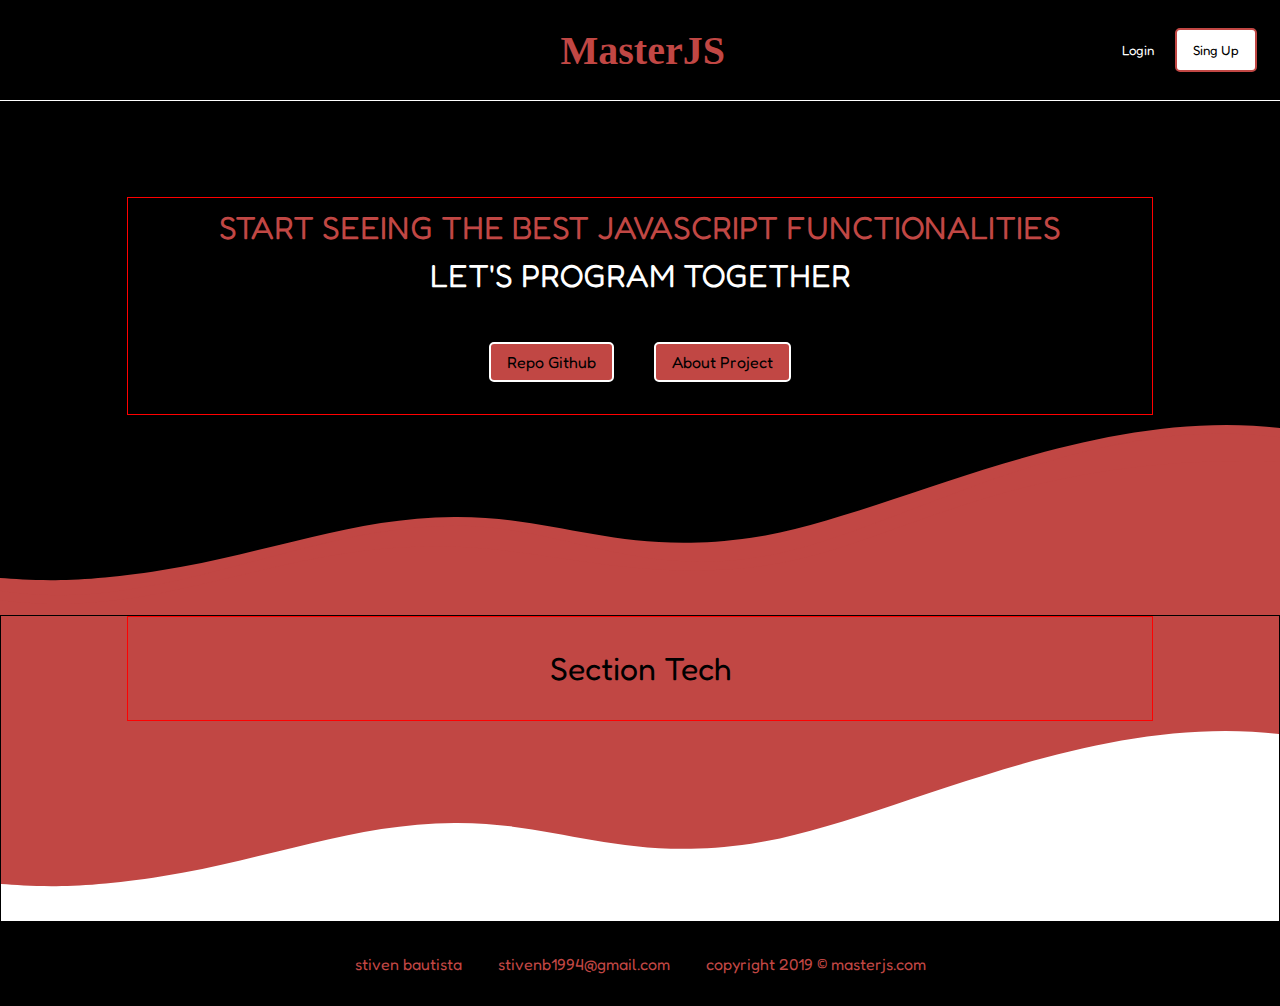
==== commit eac958db: "add basic styles to menu movil" ====
--- a/index.html
+++ b/index.html
@@ -30,12 +30,17 @@
         </svg>
     </div>
     <div id="js-menu-movile" class="menu-movile">
-        <button id="js-menu-close-btn" class="header__menu-button">
-            <svg class="icon icon-cross"><use xlink:href="#icon-cross"></use></svg>
-        </button>  
-        <div>
-            <a class="link link-movile" href="./views/login.html"><button class="login-button bg-color-black">login</button></a>
+        <div class="menu-movile__content-close">
+            <button id="js-menu-close-btn" class="header__menu-button btn-close">
+                <svg class="icon icon-cross"><use xlink:href="#icon-cross"></use></svg>
+            </button>
+        </div>        
+        <div class="menu-movile__content-buttons">
+            <a class="link link-movile" href="./views/login.html"><button class="login-button">login</button></a>
             <a class="link link-movile" href="#"><button class="singup-button bg-color-white">sing up</button></a>
+        </div>
+        <div class="menu-movile__content-text">
+            <span class="menu-movile__text">we love develop ♥</span>
         </div>
     </div>
     <header class="header header-index">
--- a/css/styles/main.css
+++ b/css/styles/main.css
@@ -40,17 +40,19 @@
 
 .menu-movile {
     position: fixed;
-    border: 1px solid #FFF;
+    display: flex;
+    flex-flow: column nowrap;
+    justify-content: space-between;
     height: 100%;
-    padding: 2em;
-    background: rgba(0, 0, 0, .8);
+    width: 90%;
+    background: #FFF;
     transition: .5s;
-    left: -295px;
+    left: -90%;
     z-index: 1;
 }
 
 .show-menu {
-    left: 0;
+    left: 0%;
 }
 
 .header-menu {
@@ -65,6 +67,36 @@
     cursor: pointer;
 }
 
+.btn-close {
+    padding: 1.12em;
+}
+
+.menu-movile__content-close {
+    margin: 0;
+    padding: 0;
+    box-shadow: 0 0 5px 5px rgba(0,0,0,0.1);
+}
+
+.menu-movile__content-text {
+    margin: 0;
+    padding: 0;
+    box-shadow: 0 0 5px 5px rgba(0,0,0,0.1);
+}
+
+.menu-movile__text {
+    font-size: 1rem;
+    padding: 1.27em;
+    display: block;
+    text-align: center;
+    font-family: var(--font-family-main);
+    color: var(--bg-color-purple);
+    text-transform: capitalize;
+}
+
+.menu-movile__content-buttons {
+    text-align: center;
+}
+
 .header-left {
     display: flex;
     align-items: center;
@@ -104,7 +136,13 @@
 }
 
 .link-movile {
-    display: inherit;
+    display: inherit;    
+}
+
+.login-button {
+    background-color: var(--bg-color-purple);
+    color: var(--bg-color-third);
+    border: none;
 }
 
 .bg-color-black {
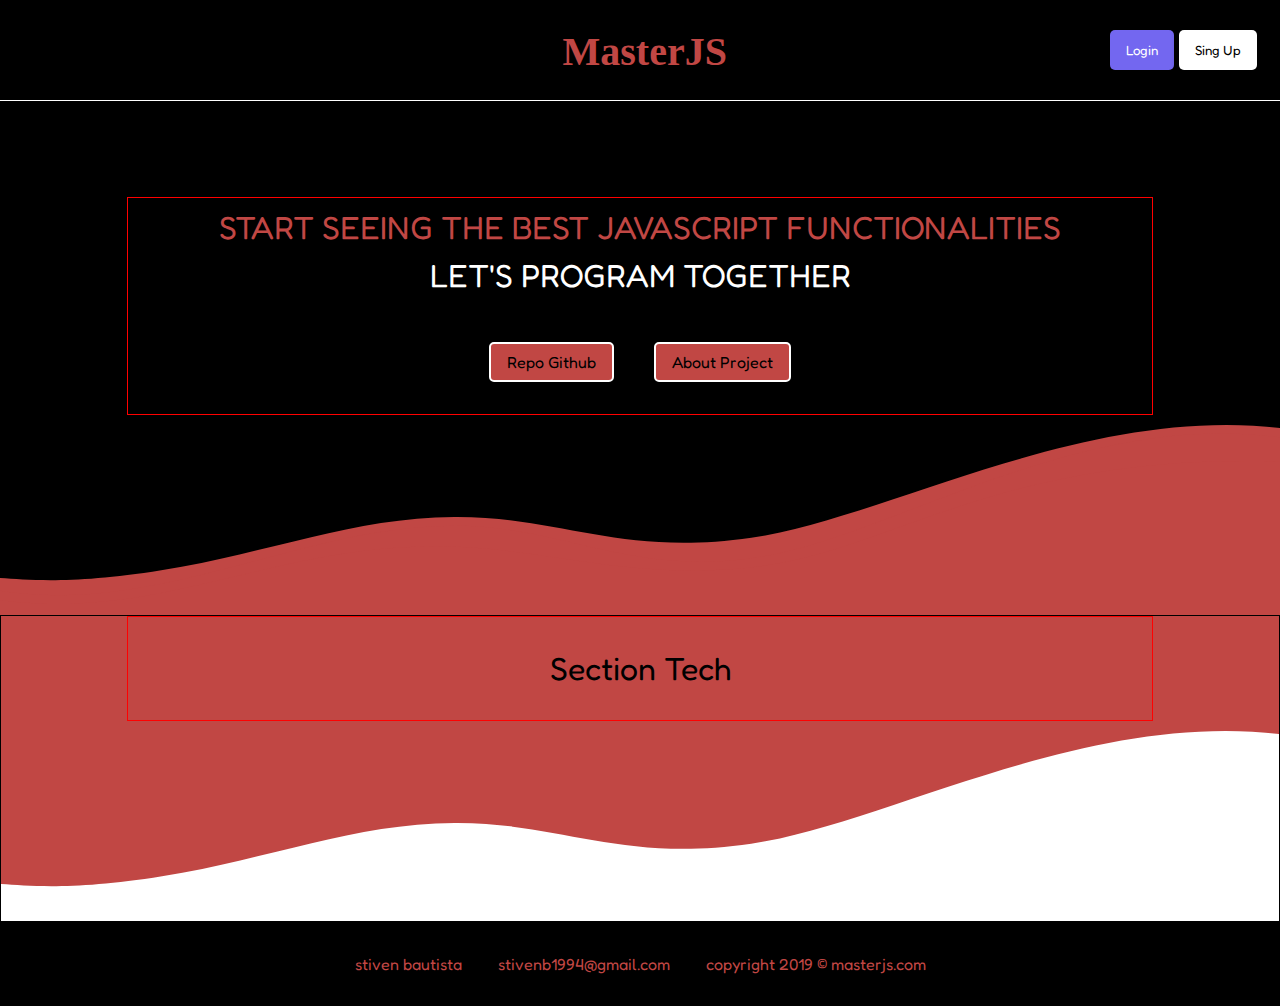
==== commit fb5e3e75: "fix responsive menu in home and index pages" ====
--- a/index.html
+++ b/index.html
@@ -22,27 +22,60 @@
                     <path d="M 1000 286 l 2 -252 c -157 -43 -302 144 -405 178 c -101.11 33.38 -159 -47 -242 -46 c -80 1 -145.09 54.07 -229 87 c -65.21 25.59 -104.07 16.72 -126 10.61 v 22.39 z"></path> 
                     <path d="M 1000 300 l 1 -230.29 c -217 -12.71 -300.47 129.15 -404 156.29 c -103 27 -174 -30 -257 -29 c -80 1 -130.09 37.07 -214 70 c -61.23 24 -108 15.61 -126 10.61 v 22.39 z"></path>
                 </symbol>
-                <symbol id="icon-cross" viewBox="0 0 32 32">
-                    <title>cross</title>
-                    <path fill="#C14744" d="M31.708 25.708c-0-0-0-0-0-0l-9.708-9.708 9.708-9.708c0-0 0-0 0-0 0.105-0.105 0.18-0.227 0.229-0.357 0.133-0.356 0.057-0.771-0.229-1.057l-4.586-4.586c-0.286-0.286-0.702-0.361-1.057-0.229-0.13 0.048-0.252 0.124-0.357 0.228 0 0-0 0-0 0l-9.708 9.708-9.708-9.708c-0-0-0-0-0-0-0.105-0.104-0.227-0.18-0.357-0.228-0.356-0.133-0.771-0.057-1.057 0.229l-4.586 4.586c-0.286 0.286-0.361 0.702-0.229 1.057 0.049 0.13 0.124 0.252 0.229 0.357 0 0 0 0 0 0l9.708 9.708-9.708 9.708c-0 0-0 0-0 0-0.104 0.105-0.18 0.227-0.229 0.357-0.133 0.355-0.057 0.771 0.229 1.057l4.586 4.586c0.286 0.286 0.702 0.361 1.057 0.229 0.13-0.049 0.252-0.124 0.357-0.229 0-0 0-0 0-0l9.708-9.708 9.708 9.708c0 0 0 0 0 0 0.105 0.105 0.227 0.18 0.357 0.229 0.356 0.133 0.771 0.057 1.057-0.229l4.586-4.586c0.286-0.286 0.362-0.702 0.229-1.057-0.049-0.13-0.124-0.252-0.229-0.357z"></path>
+                <symbol id="icon-twitter" viewBox="0 0 32 32">
+                    <title>twitter</title>
+                    <path fill="#7367f0" d="M32 7.075c-1.175 0.525-2.444 0.875-3.769 1.031 1.356-0.813 2.394-2.1 2.887-3.631-1.269 0.75-2.675 1.3-4.169 1.594-1.2-1.275-2.906-2.069-4.794-2.069-3.625 0-6.563 2.938-6.563 6.563 0 0.512 0.056 1.012 0.169 1.494-5.456-0.275-10.294-2.888-13.531-6.862-0.563 0.969-0.887 2.1-0.887 3.3 0 2.275 1.156 4.287 2.919 5.463-1.075-0.031-2.087-0.331-2.975-0.819 0 0.025 0 0.056 0 0.081 0 3.181 2.263 5.838 5.269 6.437-0.55 0.15-1.131 0.231-1.731 0.231-0.425 0-0.831-0.044-1.237-0.119 0.838 2.606 3.263 4.506 6.131 4.563-2.25 1.762-5.075 2.813-8.156 2.813-0.531 0-1.050-0.031-1.569-0.094 2.913 1.869 6.362 2.95 10.069 2.95 12.075 0 18.681-10.006 18.681-18.681 0-0.287-0.006-0.569-0.019-0.85 1.281-0.919 2.394-2.075 3.275-3.394z"></path>
+                </symbol>
+                <symbol id="icon-vk" viewBox="0 0 32 32">
+                    <title>vk</title>
+                    <path fill="#7367f0" d="M29 0h-26c-1.65 0-3 1.35-3 3v26c0 1.65 1.35 3 3 3h26c1.65 0 3-1.35 3-3v-26c0-1.65-1.35-3-3-3zM25.919 22.4l-2.925 0.044c0 0-0.631 0.125-1.456-0.444-1.094-0.75-2.125-2.706-2.931-2.45-0.813 0.256-0.788 2.012-0.788 2.012s0.006 0.375-0.181 0.575c-0.2 0.219-0.6 0.262-0.6 0.262h-1.306c0 0-2.888 0.175-5.431-2.475-2.775-2.887-5.225-8.619-5.225-8.619s-0.144-0.375 0.013-0.556c0.175-0.206 0.644-0.219 0.644-0.219l3.131-0.019c0 0 0.294 0.050 0.506 0.206 0.175 0.125 0.269 0.369 0.269 0.369s0.506 1.281 1.175 2.438c1.306 2.256 1.919 2.75 2.362 2.513 0.644-0.35 0.45-3.194 0.45-3.194s0.012-1.031-0.325-1.488c-0.262-0.356-0.756-0.463-0.969-0.488-0.175-0.025 0.113-0.431 0.488-0.619 0.563-0.275 1.556-0.294 2.731-0.281 0.913 0.006 1.181 0.069 1.538 0.15 1.081 0.262 0.712 1.269 0.712 3.681 0 0.775-0.137 1.863 0.419 2.219 0.238 0.156 0.825 0.025 2.294-2.469 0.694-1.181 1.219-2.569 1.219-2.569s0.113-0.25 0.288-0.356c0.181-0.106 0.425-0.075 0.425-0.075l3.294-0.019c0 0 0.988-0.119 1.15 0.331 0.169 0.469-0.369 1.563-1.712 3.356-2.206 2.944-2.456 2.669-0.619 4.369 1.75 1.625 2.113 2.419 2.175 2.519 0.712 1.2-0.813 1.294-0.813 1.294z"></path>
+                </symbol>
+                <symbol id="icon-facebook" viewBox="0 0 32 32">
+                    <title>facebook</title>
+                    <path fill="#7367f0" d="M19 6h5v-6h-5c-3.86 0-7 3.14-7 7v3h-4v6h4v16h6v-16h5l1-6h-6v-3c0-0.542 0.458-1 1-1z"></path>
+                </symbol>
+                <symbol id="icon-linkedin" viewBox="0 0 32 32">
+                    <title>linkedin</title>
+                    <path fill="#7367f0" d="M29 0h-26c-1.65 0-3 1.35-3 3v26c0 1.65 1.35 3 3 3h26c1.65 0 3-1.35 3-3v-26c0-1.65-1.35-3-3-3zM12 26h-4v-14h4v14zM10 10c-1.106 0-2-0.894-2-2s0.894-2 2-2c1.106 0 2 0.894 2 2s-0.894 2-2 2zM26 26h-4v-8c0-1.106-0.894-2-2-2s-2 0.894-2 2v8h-4v-14h4v2.481c0.825-1.131 2.087-2.481 3.5-2.481 2.488 0 4.5 2.238 4.5 5v9z"></path>
+                </symbol>
+                <symbol id="icon-youtube" viewBox="0 0 32 32">
+                    <title>youtube</title>
+                    <path fill="#7367f0" d="M31.681 9.6c0 0-0.313-2.206-1.275-3.175-1.219-1.275-2.581-1.281-3.206-1.356-4.475-0.325-11.194-0.325-11.194-0.325h-0.012c0 0-6.719 0-11.194 0.325-0.625 0.075-1.987 0.081-3.206 1.356-0.963 0.969-1.269 3.175-1.269 3.175s-0.319 2.588-0.319 5.181v2.425c0 2.587 0.319 5.181 0.319 5.181s0.313 2.206 1.269 3.175c1.219 1.275 2.819 1.231 3.531 1.369 2.563 0.244 10.881 0.319 10.881 0.319s6.725-0.012 11.2-0.331c0.625-0.075 1.988-0.081 3.206-1.356 0.962-0.969 1.275-3.175 1.275-3.175s0.319-2.587 0.319-5.181v-2.425c-0.006-2.588-0.325-5.181-0.325-5.181zM12.694 20.15v-8.994l8.644 4.513-8.644 4.481z"></path>
                 </symbol>
             </defs>
         </svg>
     </div>
+    <div id="js-wrapper-menu-movile" class="wrapper-menu-movile"></div>
     <div id="js-menu-movile" class="menu-movile">
         <div class="menu-movile__content-close">
-            <button id="js-menu-close-btn" class="header__menu-button btn-close">
-                <svg class="icon icon-cross"><use xlink:href="#icon-cross"></use></svg>
-            </button>
+            <h1 class="header-title center">MasterJS</h1>
         </div>        
         <div class="menu-movile__content-buttons">
             <a class="link link-movile" href="./views/login.html"><button class="login-button">login</button></a>
             <a class="link link-movile" href="#"><button class="singup-button bg-color-white">sing up</button></a>
         </div>
+        <div class="menu-movile__content-media">
+            <div class="menu-movile__media">
+                <svg class="icon icon-twitter"><use xlink:href="#icon-twitter"></use></svg>
+            </div>
+            <div class="menu-movile__media">
+                <a target="_blank" href="https://vk.com/stivenbautista"><svg class="icon icon-vk"><use xlink:href="#icon-vk"></use></svg></a>
+            </div>
+            <div class="menu-movile__media">
+                <a target="_blank" href="https://www.facebook.com/stiven.bautista.543"><svg class="icon icon-facebook"><use xlink:href="#icon-facebook"></use></svg></a>
+            </div>
+            <div class="menu-movile__media">
+                <a target="_blank" href="https://www.linkedin.com/in/stiven-bautista/"><svg class="icon icon-linkedin"><use xlink:href="#icon-linkedin"></use></svg></a>                
+            </div>
+            <div class="menu-movile__media">
+                <a target="_blank" href="https://www.youtube.com/channel/UC9oiQ2enLhboirR4vhijn2Q"><svg class="icon icon-youtube"><use xlink:href="#icon-youtube"></use></svg></a>
+            </div>
+        </div>
         <div class="menu-movile__content-text">
             <span class="menu-movile__text">we love develop ♥</span>
         </div>
-    </div>
+    </div>    
+    
     <header class="header header-index">
         <div class="header-menu">
             <button id="js-menu-btn" class="header__menu-button">
@@ -53,7 +86,7 @@
             <h1 class="header-title header-title-big">MasterJS</h1>
         </div>
         <div class="header-right">         
-            <a class="link" href="./views/login.html"><button class="login-button bg-color-black">login</button></a>
+            <a class="link" href="./views/login.html"><button class="login-button">login</button></a>
             <a class="link" href="#"><button class="singup-button bg-color-white">sing up</button></a>
         </div>
     </header>
--- a/css/styles/main.css
+++ b/css/styles/main.css
@@ -44,10 +44,19 @@
     flex-flow: column nowrap;
     justify-content: space-between;
     height: 100%;
-    width: 90%;
+    width: 85%;
     background: #FFF;
     transition: .5s;
-    left: -90%;
+    left: -85%;
+    z-index: 2;
+}
+
+.wrapper-menu-movile {
+    position: fixed;
+    width: 100%;
+    height: 100%;
+    background-color: rgba(0,0,0,0.5);
+    left: -100%;
     z-index: 1;
 }
 
@@ -89,7 +98,7 @@
     display: block;
     text-align: center;
     font-family: var(--font-family-main);
-    color: var(--bg-color-purple);
+    color: var(--bg-color-second);
     text-transform: capitalize;
 }
 
@@ -113,11 +122,13 @@
 .header-title {
     font-size: var(--font-size-medium);
     color: var(--bg-color-second);
+    margin: .7em;
 }
 
 .login-button, .singup-button {
     display: inline-block;
-    border: 2px solid var(--bg-color-second);
+    border: none;
+    box-shadow: 0 0 5px 5px rgba(0,0,0,0.1);
     color: var(--bg-color-second);
     cursor: pointer;
     text-transform: capitalize;
@@ -127,6 +138,20 @@
     margin: 1em;
     padding: .5em 1.2em;
     font-family: var(--font-family-main);
+}
+
+.menu-movile__content-media {
+    text-align: center;
+}
+
+.menu-movile__media {
+    display: inline-block;
+    margin: .8em;
+    border-radius: 50%;
+}
+
+.center {
+    text-align: center;
 }
 
 .link {
--- a/css/styles/svg-style.css
+++ b/css/styles/svg-style.css
@@ -29,4 +29,9 @@
 .icon-key2 {
     width: 4em;
     height: 4em;
+}
+
+.icon-twitter, .icon-vk, .icon-facebook, .icon-linkedin, .icon-youtube {
+    width: 3em;
+    height: 3em;
 }